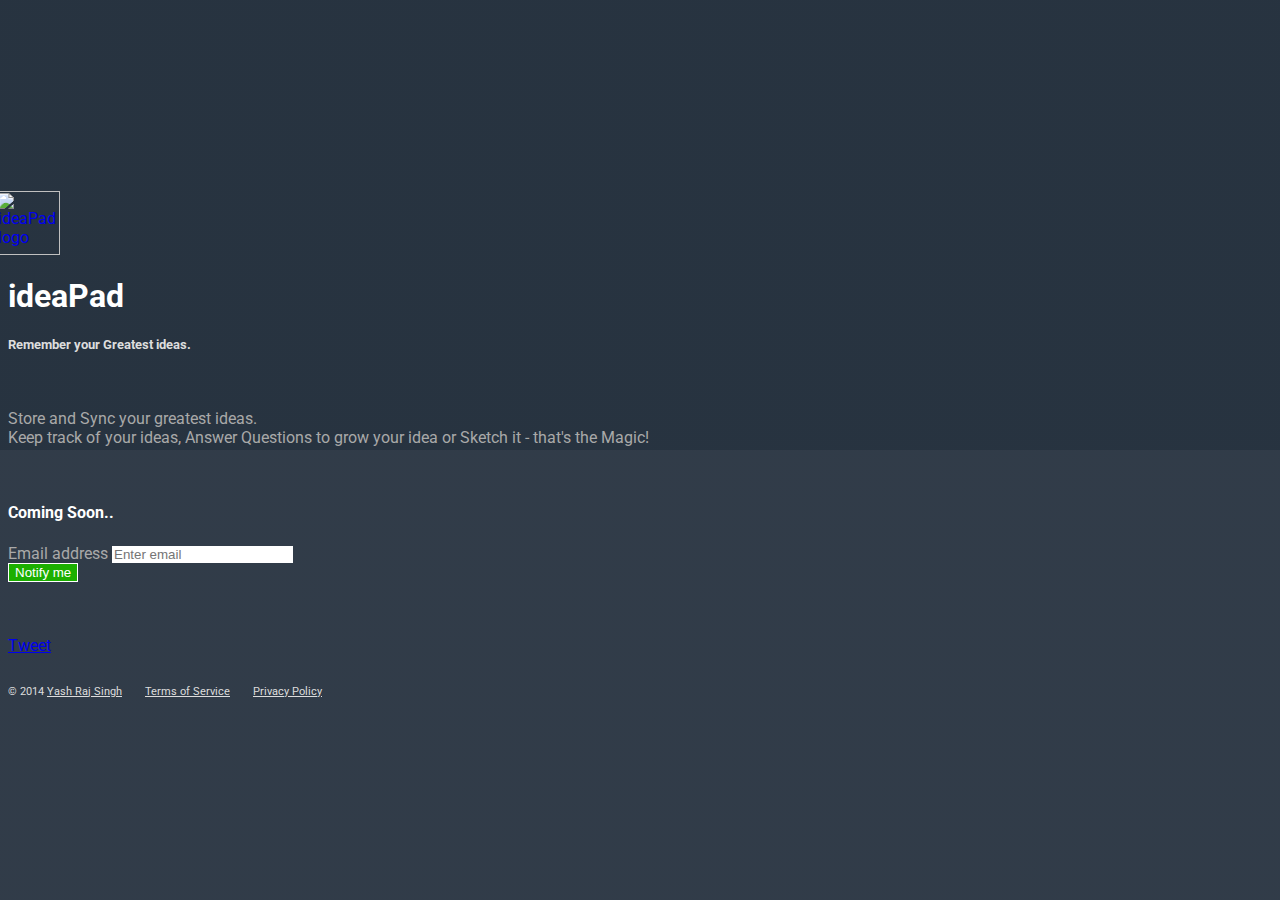
==== index.html @ 4fd84b3b "Merge pull request #7 from yashrajsingh/master" ====
<html lang="en">
<head>
    <meta charset="utf-8">
    <meta http-equiv="X-UA-Compatible" content="IE=edge,chrome=1">
    <meta name="viewport" content="width=device-width, initial-scale=1">
    <meta http-equiv="Content-Type" content="text/html; charset=UTF-8" />
    <link href='images/favicon.ico' rel='icon' type='image/x-icon'/>
    <link href="images/favicon.ico" rel="icon">
    <link href='http://yashrajsingh.github.io/ideaPad/' rel='canonical'/>
    <link href="https://google.com/+YashRajSingh" rel="publisher"/>
    <title>ideaPad</title>

    <!-- Mega-Maximum Meta Tags For SEO -->
    <meta content='global' name='distribution'/>
    <meta content='7 days' name='revisit'/>
    <meta content='7 days' name='revisit-after'/>
    <meta content='documents' name='resource-type'/>
    <meta content="ideaPad" itemprop="headline">
    <meta content="Store/Sync your Greatest ideas" itemprop="description">
    <meta content="images/dp.jpg" itemprop="image">
    <meta content='all' name='audience'/>
    <meta content='general' name='rating'/>
    <meta content='all' name='robots'/>
    <meta content='index, follow' name='robots'/>
    <meta content='Yash Raj Singh' name='author'/>
    <meta content='en' name='language'/>
    <meta content='IN' name='country'/>
    <meta content='28.35,79.4167' name='ICBM'/>
    <meta content='ideaPad' name='DC.title'/>
    <meta content='0;115' name='geo.position'/>
    <meta content='IN' name='geo.region'/>
    <meta content='India' name='geo.placename'/>
    <meta content='Copyright 2014 by Yash Raj Singh. All Rights Reserved.' name='copyright'/>
    <meta content='ideapad, ideas, list, todo list, great, quesitons, sketch, idea list, my idea, your idea, android, app, application, sync' name='keywords'/>
    <meta content='Store/Sync your Greatest ideas' name='description'/>
    <!-- end of Mega-Maximum Meta Tags For SEO -->

    <link rel="stylesheet" href="css/bootstrap.min.css">
    <link rel="stylesheet" href="css/main.css">
    <script src="https://ajax.googleapis.com/ajax/libs/jquery/1.11.1/jquery.min.js"></script>
    <link href='http://fonts.googleapis.com/css?family=Roboto' rel='stylesheet' type='text/css'>
</head>
<body class="body_main">
    <div class="container">
        <div class="row">
            <div class="col-md-4">
                    <div class="app">
                    </div>
            </div>
            <div class="col-md-8 full">
                <div class="desc">
                    <a href="https://play.google.com/store/apps/details?id=com.ideapad" target="_blank">
                        <img src="images/logo.png" class="logo" alt="ideaPad logo"/>
                    </a>
                    <h1>ideaPad</h1>
                    <h5>Remember your Greatest ideas.</h5>
                    <br>
                    <div class="move app"></div>
                    <p>Store and Sync your greatest ideas.
                        <br>Keep track of your ideas, Answer Questions to grow your idea or Sketch it - that's the Magic!
                    </p>
                    <br>
                    <h4 style="color:white;">Coming Soon..</h4>
                    
                    <script type="text/javascript">var submitted=false;</script>
                    
                    <iframe name="hidden_iframe" id="hidden_iframe"
                    style="display:none;" onload="if(submitted)
                    {window.location='thankyou.html';}"></iframe>
                        
                    <form action="https://docs.google.com/forms/d/1QWj7wnkjSEl8QazL1WbCxqeC0z3rnhPTVpQkWp4Ku0I/formResponse" method="POST" id="ss-form" target="hidden_iframe" onsubmit="submitted=true;" class="form-inline" role="form">
                      <div class="form-group">
                        <label class="sr-only" for="exampleInputEmail2">Email address</label>
                          <input type="email" class="form-control" name="entry.639894026" value="" class="ss-q-short" id="entry_639894026" dir="auto" aria-label="Email  Must be a valid email address" aria-required="true" required="" title="Must be a valid email address" placeholder="Enter email" style="border:none; border-radius:0;">
                      </div>
                      <button type="submit" class="btn btn-default" style="color: white;background-color: #1CAF00;border: 1px solid;border-radius: 0;" onclick="postContactToGoogle()">Notify me</button>
                    </form>
                    <br>
                    <br>
                    <div class="share">
                    <a href="https://twitter.com/share" class="twitter-share-button" data-text="I just found the best way to keep track of my greatest ideas!" data-hashtags="ideapad" data-dnt="true">Tweet</a>
<script>!function(d,s,id){var js,fjs=d.getElementsByTagName(s)[0],p=/^http:/.test(d.location)?'http':'https';if(!d.getElementById(id)){js=d.createElement(s);js.id=id;js.src=p+'://platform.twitter.com/widgets.js';fjs.parentNode.insertBefore(js,fjs);}}(document, 'script', 'twitter-wjs');</script>
                        <div class="fb-like" data-href="http://yashrajsingh.github.io/ideaPad/" data-width="300px" data-layout="button_count" data-action="like" data-show-faces="true" data-share="false" style="margin-right:25px;"></div>

                        <!-- Place this tag where you want the +1 button to render. -->
                        <div class="g-plusone" data-size="medium" data-annotation="inline" data-width="120"></div>

                        <!-- Place this tag after the last +1 button tag. -->
                        <script type="text/javascript">
                          (function() {
                            var po = document.createElement('script'); po.type = 'text/javascript'; po.async = true;
                            po.src = 'https://apis.google.com/js/platform.js';
                            var s = document.getElementsByTagName('script')[0]; s.parentNode.insertBefore(po, s);
                          })();
                        </script>
                    </div>
                    <br>
                    <div class="footer">
                        <ul style="padding-left: 0;">
                            <li>&copy; 2014 <a href="http://yashrajsingh.net">Yash Raj Singh</a></li>
                            <li><a href="tos.html">Terms of Service</a></li>
                            <li><a href="privacy.html">Privacy Policy</a></li>
                        </ul>
                    </div>
                </div>
            </div>
        </div>
    </div>

    <div id="fb-root"></div>
    <script>
    (function(d, s, id) {
      var js, fjs = d.getElementsByTagName(s)[0];
      if (d.getElementById(id)) return;
      js = d.createElement(s); js.id = id;
      js.src = "//connect.facebook.net/en_US/sdk.js#xfbml=1&appId=190933961094979&version=v2.0";
      fjs.parentNode.insertBefore(js, fjs);
    }(document, 'script', 'facebook-jssdk'));
    </script>
    <script>
        function postContactToGoogle() {
            var email = $('#Email').val();
                $.ajax({
                    url: "https://docs.google.com/forms/d/1QWj7wnkjSEl8QazL1WbCxqeC0z3rnhPTVpQkWp4Ku0I/formResponse",
                    data: { "entry_639894026": email },
                    type: "POST",
                    dataType: "xml",
                    statusCode: {
                        0: function () {
                            window.location.replace("thankyou.html");
                        },
                        200: function () {
                            window.location.replace("thankyou.html");
                        },
                        201: function () {
                            window.location.replace("thankyou.html");
                        }
                    }
                });
        }
    </script>
    <script src="js/bootstrap.min.js"></script>
</body>
</html>
---- css/main.css ----
body {
    background-color: rgba(46, 57, 70, 0.88);
    color: white;
    font-family: 'Roboto', sans-serif;
    -webkit-font-smoothing: antialiased;
    display: -webkit-flex;
    -moz-osx-font-smoothing: grayscale;
    background-image: linear-gradient(bottom, rgba(46, 57, 70, 0.88) 50%, rgba(38, 50, 63, 0.96) 50%);
    background-image: -o-linear-gradient(bottom, rgba(46, 57, 70, 0.88) 50%, rgba(38, 50, 63, 0.96) 50%);
    background-image: -moz-linear-gradient(bottom, rgba(46, 57, 70, 0.88) 50%, rgba(38, 50, 63, 0.96) 50%);
    background-image: -webkit-linear-gradient(bottom, rgba(46, 57, 70, 0.88) 50%, rgba(38, 50, 63, 0.96) 50%);
    background-image: -ms-linear-gradient(bottom, rgba(46, 57, 70, 0.88) 50%, rgba(38, 50, 63, 0.96) 50%);
}
    

h1 {
    color: white;
}

h5 {
    color: #DDD;
}

.app {
    height: 100%;
    width: auto;
    background: url(http://yashrajsingh.github.io/ideaPad/images/app.png) no-repeat center center;
    background-size: contain;
    display: none;
}

.logo {
    height: 64px;
    margin-left:-12px;
    width: auto;
}

.move {
    height: 50%;
    width: auto;
    display: block;
}

.center {
    z-index: auto;
    position: absolute;
    text-align: center;
    top: 50;
}

.col-md-4, .col-md-8 {
    float:none;
    vertical-align:middle;
}

.desc {
    color: darkgray;
    text-align: center;
}

.footer a, .footer{
    font-size: 11px;
    color: #DDD;
}

.footer ul li {
    display: inline;
    list-style-type: none;
    padding-right: 20px;
}


.top {
    background: #2E3946;
    padding: 20px 20px 20px 10px;
}

.text {
    margin-left:50px;
    text-decoration-style: dashed;
}

.tos {
    padding: 10px 10px 10px 10px;
}

@media (min-width: 988px) {
    .col-md-4, .col-md-8 {
        float:none;
        display:inline-block;
        vertical-align:middle;
        margin-right:-4px;
    }
    .app {
        height: 100%;
        width: auto;
        background:url(/images/app.png) no-repeat center center;
        background-size: 150%;
        display: block;
    }
    .desc {
        color: darkgray;
        text-align: left;
    }
    .move {
        display: none;
    }
    .tos {
        padding: 10px 100px 100px 100px;
    }
    .top {
        background: #2E3946;
        padding: 20px 20px 20px 100px;
    }
}
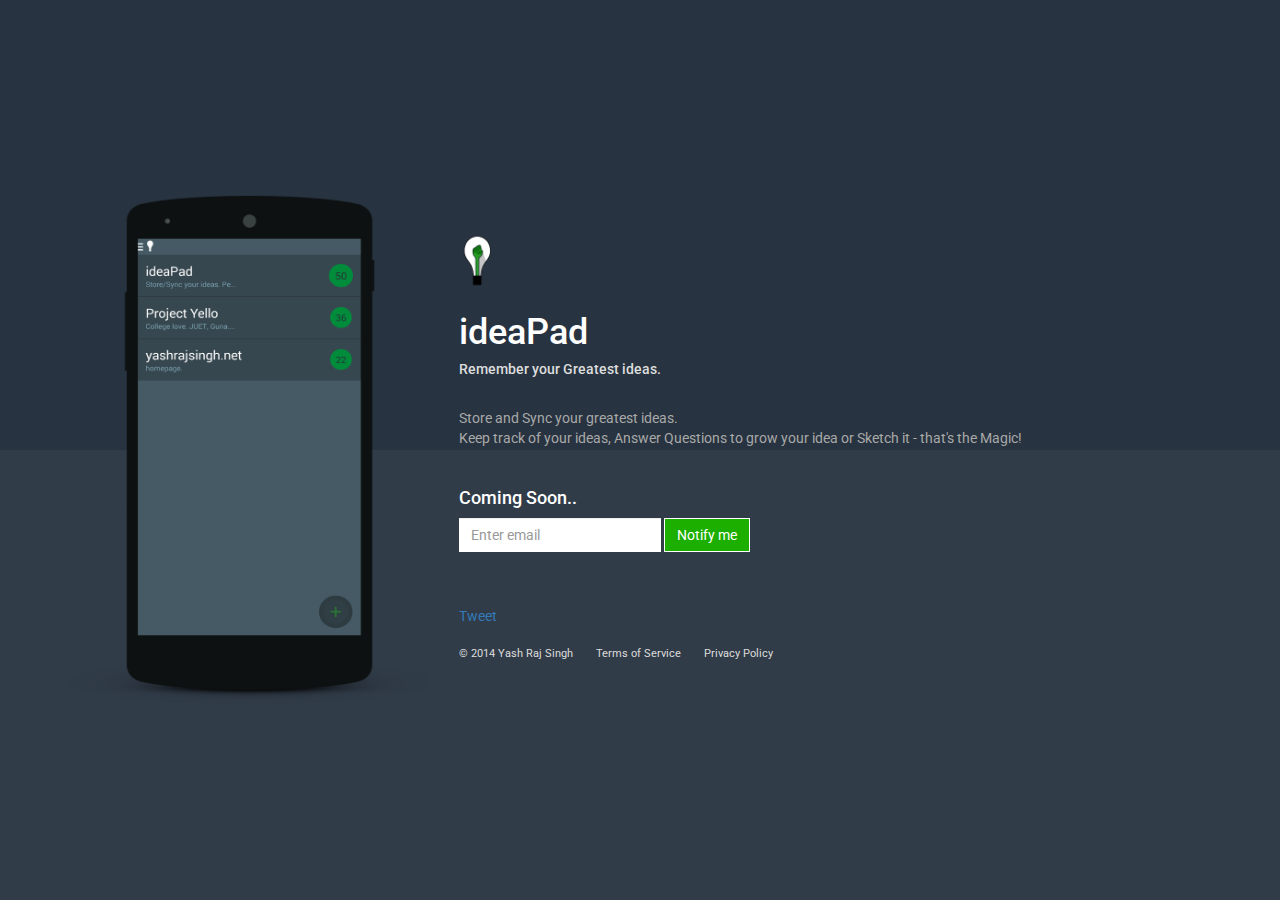
==== commit 0a2fb3c1: "initial commit" ====
--- a/index.html
+++ b/index.html
@@ -8,7 +8,7 @@
     <link href="images/favicon.ico" rel="icon">
     <link href='http://yashrajsingh.github.io/ideaPad/' rel='canonical'/>
     <link href="https://google.com/+YashRajSingh" rel="publisher"/>
-    <title>ideaPad</title>
+    <title>ideaPad for Android</title>
 
     <!-- Mega-Maximum Meta Tags For SEO -->
     <meta content='global' name='distribution'/>
@@ -35,12 +35,12 @@
     <meta content='Store/Sync your Greatest ideas' name='description'/>
     <!-- end of Mega-Maximum Meta Tags For SEO -->
 
-    <link rel="stylesheet" href="css/bootstrap.min.css">
-    <link rel="stylesheet" href="css/main.css">
+    <link rel="stylesheet" href="//maxcdn.bootstrapcdn.com/bootstrap/3.2.0/css/bootstrap.min.css">
+    <link rel="stylesheet" href="/css/main.css">
     <script src="https://ajax.googleapis.com/ajax/libs/jquery/1.11.1/jquery.min.js"></script>
     <link href='http://fonts.googleapis.com/css?family=Roboto' rel='stylesheet' type='text/css'>
 </head>
-<body class="body_main">
+<body>
     <div class="container">
         <div class="row">
             <div class="col-md-4">
@@ -66,7 +66,7 @@
                     
                     <iframe name="hidden_iframe" id="hidden_iframe"
                     style="display:none;" onload="if(submitted)
-                    {window.location='thankyou.html';}"></iframe>
+                    {window.location='/thankyou.html';}"></iframe>
                         
                     <form action="https://docs.google.com/forms/d/1QWj7wnkjSEl8QazL1WbCxqeC0z3rnhPTVpQkWp4Ku0I/formResponse" method="POST" id="ss-form" target="hidden_iframe" onsubmit="submitted=true;" class="form-inline" role="form">
                       <div class="form-group">
@@ -127,18 +127,27 @@
                     dataType: "xml",
                     statusCode: {
                         0: function () {
-                            window.location.replace("thankyou.html");
+                            window.location.replace("/thankyou.html");
                         },
                         200: function () {
-                            window.location.replace("thankyou.html");
+                            window.location.replace("/thankyou.html");
                         },
                         201: function () {
-                            window.location.replace("thankyou.html");
+                            window.location.replace("/thankyou.html");
                         }
                     }
+                    error: function()
+                    {
+                       alert("Request Failed");
+                    },
+                    success: function()
+                    {
+                        window.location.replace("/thankyou.html");
+                    }
                 });
+            return false;
         }
     </script>
-    <script src="js/bootstrap.min.js"></script>
+    <script src="//maxcdn.bootstrapcdn.com/bootstrap/3.2.0/js/bootstrap.min.js"></script>
 </body>
 </html>--- a/css/main.css
+++ b/css/main.css
@@ -11,7 +11,6 @@
     background-image: -webkit-linear-gradient(bottom, rgba(46, 57, 70, 0.88) 50%, rgba(38, 50, 63, 0.96) 50%);
     background-image: -ms-linear-gradient(bottom, rgba(46, 57, 70, 0.88) 50%, rgba(38, 50, 63, 0.96) 50%);
 }
-    
 
 h1 {
     color: white;
@@ -24,7 +23,7 @@
 .app {
     height: 100%;
     width: auto;
-    background: url(http://yashrajsingh.github.io/ideaPad/images/app.png) no-repeat center center;
+    background:url(/images/app.png) no-repeat center center;
     background-size: contain;
     display: none;
 }
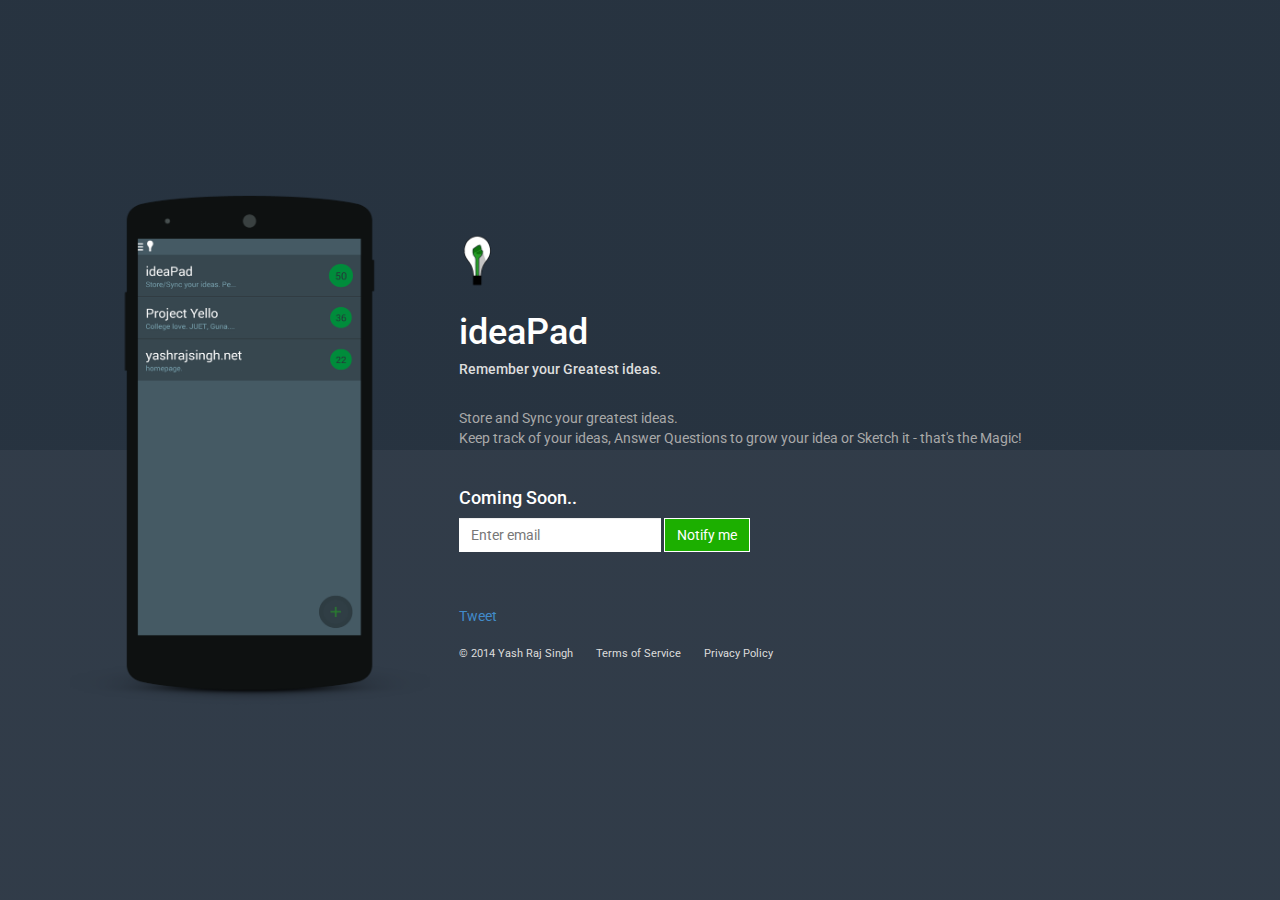
==== commit 0969d87c: "Link Error" ====
--- a/index.html
+++ b/index.html
@@ -35,7 +35,7 @@
     <meta content='Store/Sync your Greatest ideas' name='description'/>
     <!-- end of Mega-Maximum Meta Tags For SEO -->
 
-    <link rel="stylesheet" href="//maxcdn.bootstrapcdn.com/bootstrap/3.2.0/css/bootstrap.min.css">
+    <link rel="stylesheet" href="/css/bootstrap.min.css">
     <link rel="stylesheet" href="/css/main.css">
     <script src="https://ajax.googleapis.com/ajax/libs/jquery/1.11.1/jquery.min.js"></script>
     <link href='http://fonts.googleapis.com/css?family=Roboto' rel='stylesheet' type='text/css'>
@@ -136,18 +136,9 @@
                             window.location.replace("/thankyou.html");
                         }
                     }
-                    error: function()
-                    {
-                       alert("Request Failed");
-                    },
-                    success: function()
-                    {
-                        window.location.replace("/thankyou.html");
-                    }
                 });
-            return false;
         }
     </script>
-    <script src="//maxcdn.bootstrapcdn.com/bootstrap/3.2.0/js/bootstrap.min.js"></script>
+    <script src="/js/bootstrap.min.js"></script>
 </body>
 </html>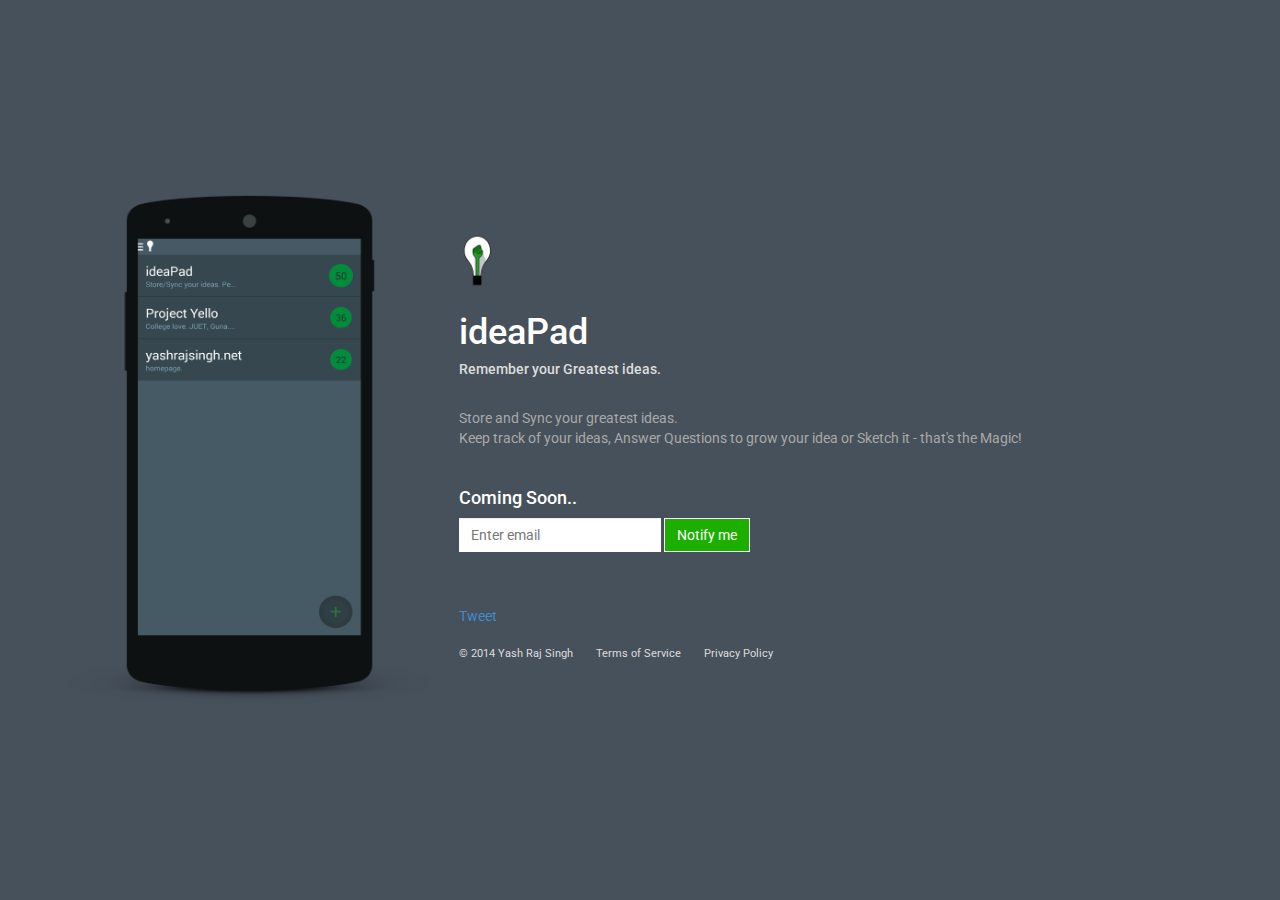
==== commit 64c93cd7: "Fixes" ====
--- a/index.html
+++ b/index.html
@@ -8,7 +8,7 @@
     <link href="images/favicon.ico" rel="icon">
     <link href='http://yashrajsingh.github.io/ideaPad/' rel='canonical'/>
     <link href="https://google.com/+YashRajSingh" rel="publisher"/>
-    <title>ideaPad for Android</title>
+    <title>ideaPad</title>
 
     <!-- Mega-Maximum Meta Tags For SEO -->
     <meta content='global' name='distribution'/>
@@ -35,12 +35,12 @@
     <meta content='Store/Sync your Greatest ideas' name='description'/>
     <!-- end of Mega-Maximum Meta Tags For SEO -->
 
-    <link rel="stylesheet" href="/css/bootstrap.min.css">
-    <link rel="stylesheet" href="/css/main.css">
+    <link rel="stylesheet" href="css/bootstrap.min.css">
+    <link rel="stylesheet" href="css/main.css">
     <script src="https://ajax.googleapis.com/ajax/libs/jquery/1.11.1/jquery.min.js"></script>
     <link href='http://fonts.googleapis.com/css?family=Roboto' rel='stylesheet' type='text/css'>
 </head>
-<body>
+<body class="body_main">
     <div class="container">
         <div class="row">
             <div class="col-md-4">
@@ -139,6 +139,6 @@
                 });
         }
     </script>
-    <script src="/js/bootstrap.min.js"></script>
+    <script src="js/bootstrap.min.js"></script>
 </body>
 </html>--- a/css/main.css
+++ b/css/main.css
@@ -1,4 +1,13 @@
 body {
+    background-color: rgba(46, 57, 70, 0.88);
+    color: white;
+    font-family: 'Roboto', sans-serif;
+    -webkit-font-smoothing: antialiased;
+    display: -webkit-flex;
+    -moz-osx-font-smoothing: grayscale;
+}
+
+body_main {
     background-color: rgba(46, 57, 70, 0.88);
     color: white;
     font-family: 'Roboto', sans-serif;
@@ -11,6 +20,7 @@
     background-image: -webkit-linear-gradient(bottom, rgba(46, 57, 70, 0.88) 50%, rgba(38, 50, 63, 0.96) 50%);
     background-image: -ms-linear-gradient(bottom, rgba(46, 57, 70, 0.88) 50%, rgba(38, 50, 63, 0.96) 50%);
 }
+    
 
 h1 {
     color: white;
@@ -23,7 +33,7 @@
 .app {
     height: 100%;
     width: auto;
-    background:url(/images/app.png) no-repeat center center;
+    background: url(images/app.png) no-repeat center center;
     background-size: contain;
     display: none;
 }
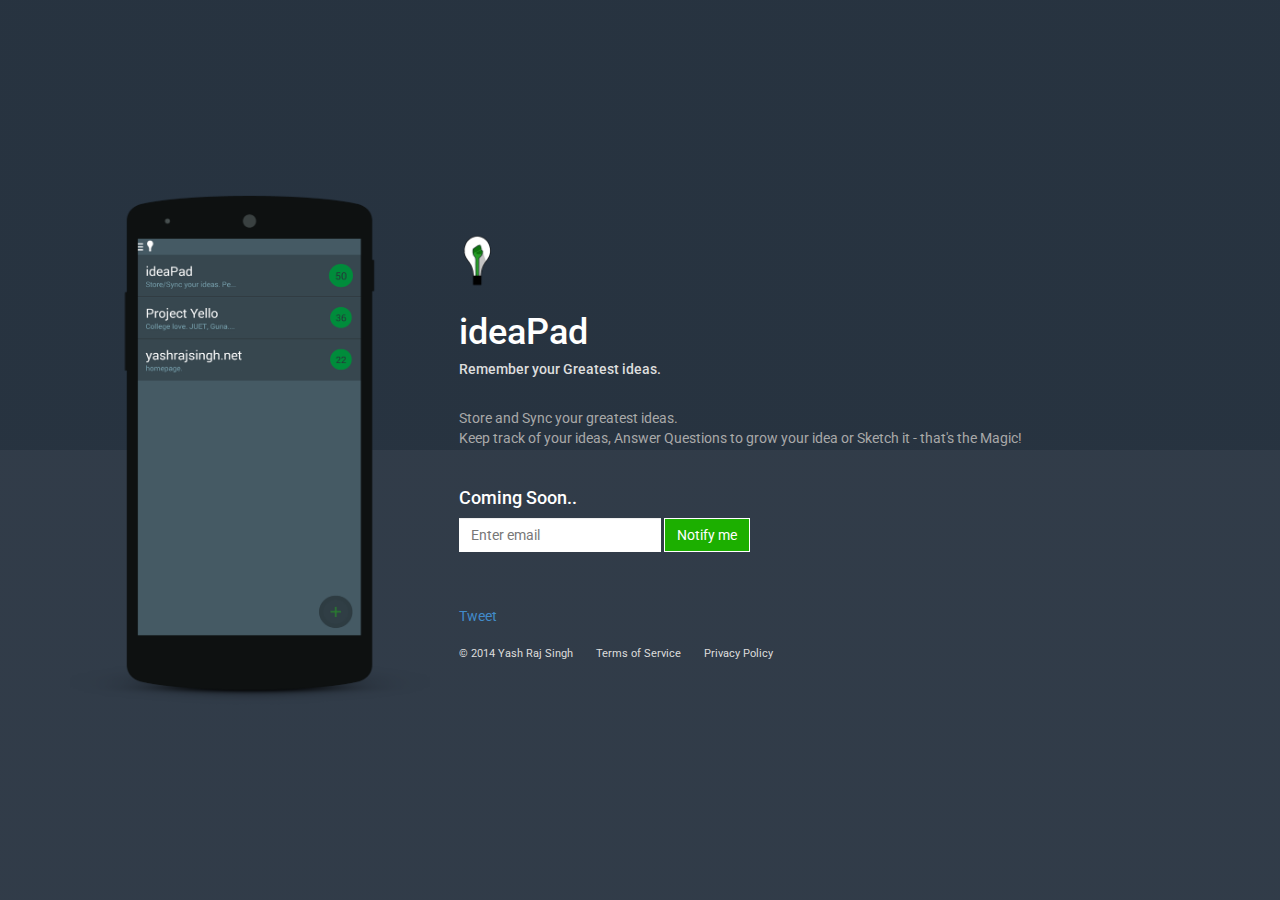
==== commit a12e2916: "Fixes" ====
--- a/index.html
+++ b/index.html
@@ -66,7 +66,7 @@
                     
                     <iframe name="hidden_iframe" id="hidden_iframe"
                     style="display:none;" onload="if(submitted)
-                    {window.location='/thankyou.html';}"></iframe>
+                    {window.location='thankyou.html';}"></iframe>
                         
                     <form action="https://docs.google.com/forms/d/1QWj7wnkjSEl8QazL1WbCxqeC0z3rnhPTVpQkWp4Ku0I/formResponse" method="POST" id="ss-form" target="hidden_iframe" onsubmit="submitted=true;" class="form-inline" role="form">
                       <div class="form-group">
@@ -127,13 +127,13 @@
                     dataType: "xml",
                     statusCode: {
                         0: function () {
-                            window.location.replace("/thankyou.html");
+                            window.location.replace("thankyou.html");
                         },
                         200: function () {
-                            window.location.replace("/thankyou.html");
+                            window.location.replace("thankyou.html");
                         },
                         201: function () {
-                            window.location.replace("/thankyou.html");
+                            window.location.replace("thankyou.html");
                         }
                     }
                 });
--- a/css/main.css
+++ b/css/main.css
@@ -1,13 +1,4 @@
 body {
-    background-color: rgba(46, 57, 70, 0.88);
-    color: white;
-    font-family: 'Roboto', sans-serif;
-    -webkit-font-smoothing: antialiased;
-    display: -webkit-flex;
-    -moz-osx-font-smoothing: grayscale;
-}
-
-body_main {
     background-color: rgba(46, 57, 70, 0.88);
     color: white;
     font-family: 'Roboto', sans-serif;
@@ -33,7 +24,7 @@
 .app {
     height: 100%;
     width: auto;
-    background: url(images/app.png) no-repeat center center;
+    background: url(http://yashrajsingh.github.io/ideaPad/images/app.png) no-repeat center center;
     background-size: contain;
     display: none;
 }
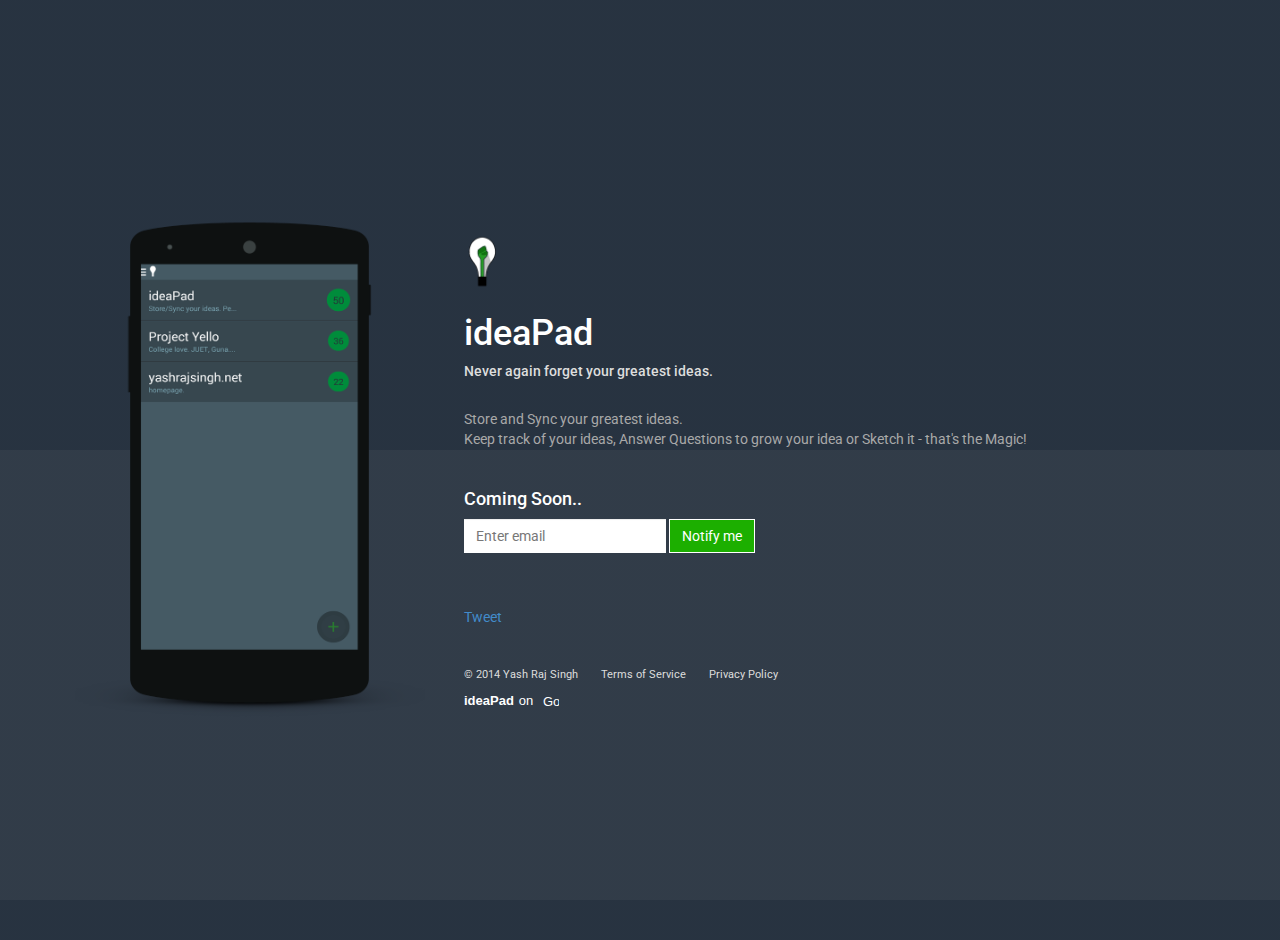
==== commit ae66187d: "Fb Fix" ====
--- a/index.html
+++ b/index.html
@@ -4,8 +4,8 @@
     <meta http-equiv="X-UA-Compatible" content="IE=edge,chrome=1">
     <meta name="viewport" content="width=device-width, initial-scale=1">
     <meta http-equiv="Content-Type" content="text/html; charset=UTF-8" />
-    <link href='images/favicon.ico' rel='icon' type='image/x-icon'/>
-    <link href="images/favicon.ico" rel="icon">
+    <link rel="shortcut icon" href="favicon.ico" type="image/x-icon">
+    <link rel="icon" href="favicon.ico" type="image/x-icon">
     <link href='http://yashrajsingh.github.io/ideaPad/' rel='canonical'/>
     <link href="https://google.com/+YashRajSingh" rel="publisher"/>
     <title>ideaPad</title>
@@ -33,6 +33,7 @@
     <meta content='Copyright 2014 by Yash Raj Singh. All Rights Reserved.' name='copyright'/>
     <meta content='ideapad, ideas, list, todo list, great, quesitons, sketch, idea list, my idea, your idea, android, app, application, sync' name='keywords'/>
     <meta content='Store/Sync your Greatest ideas' name='description'/>
+    <link href="https://plus.google.com/105387187787302363209" rel="publisher"/>
     <!-- end of Mega-Maximum Meta Tags For SEO -->
 
     <link rel="stylesheet" href="css/bootstrap.min.css">
@@ -40,7 +41,7 @@
     <script src="https://ajax.googleapis.com/ajax/libs/jquery/1.11.1/jquery.min.js"></script>
     <link href='http://fonts.googleapis.com/css?family=Roboto' rel='stylesheet' type='text/css'>
 </head>
-<body class="body_main">
+<body>
     <div class="container">
         <div class="row">
             <div class="col-md-4">
@@ -53,11 +54,11 @@
                         <img src="images/logo.png" class="logo" alt="ideaPad logo"/>
                     </a>
                     <h1>ideaPad</h1>
-                    <h5>Remember your Greatest ideas.</h5>
+                    <h5>Never again forget your greatest ideas.</h5>
                     <br>
                     <div class="move app"></div>
                     <p>Store and Sync your greatest ideas.
-                        <br>Keep track of your ideas, Answer Questions to grow your idea or Sketch it - that's the Magic!
+                    <br>Keep track of your ideas, Answer Questions to grow your idea or Sketch it - that's the Magic!
                     </p>
                     <br>
                     <h4 style="color:white;">Coming Soon..</h4>
@@ -80,10 +81,10 @@
                     <div class="share">
                     <a href="https://twitter.com/share" class="twitter-share-button" data-text="I just found the best way to keep track of my greatest ideas!" data-hashtags="ideapad" data-dnt="true">Tweet</a>
 <script>!function(d,s,id){var js,fjs=d.getElementsByTagName(s)[0],p=/^http:/.test(d.location)?'http':'https';if(!d.getElementById(id)){js=d.createElement(s);js.id=id;js.src=p+'://platform.twitter.com/widgets.js';fjs.parentNode.insertBefore(js,fjs);}}(document, 'script', 'twitter-wjs');</script>
-                        <div class="fb-like" data-href="http://yashrajsingh.github.io/ideaPad/" data-width="300px" data-layout="button_count" data-action="like" data-show-faces="true" data-share="false" style="margin-right:25px;"></div>
+                        <div class="fb-like" data-href="http://yashrajsingh.net/ideaPad/" data-width="300px" data-layout="button_count" data-action="like" data-show-faces="true" data-share="false" style="margin-right:25px;"></div>
 
                         <!-- Place this tag where you want the +1 button to render. -->
-                        <div class="g-plusone" data-size="medium" data-annotation="inline" data-width="120"></div>
+                        <div class="g-plusone" data-size="medium" data-annotation="inline" data-width="120" style="margin-right:25px;"></div>
 
                         <!-- Place this tag after the last +1 button tag. -->
                         <script type="text/javascript">
@@ -94,13 +95,21 @@
                           })();
                         </script>
                     </div>
-                    <br>
+                    <br><br>
                     <div class="footer">
                         <ul style="padding-left: 0;">
                             <li>&copy; 2014 <a href="http://yashrajsingh.net">Yash Raj Singh</a></li>
                             <li><a href="tos.html">Terms of Service</a></li>
                             <li><a href="privacy.html">Privacy Policy</a></li>
                         </ul>
+                        
+                        
+                        <!-- Place this code where you want the badge to render. -->
+                        <a href="//plus.google.com/u/0/105387187787302363209?prsrc=3"
+                           rel="publisher" target="_top" style="text-decoration:none;display:inline-block;color:#333;text-align:center; font:13px/16px arial,sans-serif;white-space:nowrap;color:white;">
+                        <span style="display:inline-block;font-weight:bold;vertical-align:top;margin-right:5px; margin-top:0px;">ideaPad</span><span style="display:inline-block;vertical-align:top;margin-right:6px; margin-top:0px;">on</span>
+                        <img src="//ssl.gstatic.com/images/icons/gplus-16.png" alt="Google+" style="border:0;width:16px;height:16px;"/>
+                        </a>
                     </div>
                 </div>
             </div>
--- a/css/main.css
+++ b/css/main.css
@@ -24,7 +24,7 @@
 .app {
     height: 100%;
     width: auto;
-    background: url(http://yashrajsingh.github.io/ideaPad/images/app.png) no-repeat center center;
+    background: url('../images/app.png') no-repeat center center;
     background-size: contain;
     display: none;
 }
@@ -50,6 +50,7 @@
 
 .col-md-4, .col-md-8 {
     float:none;
+    padding: 20px;
     vertical-align:middle;
 }
 
@@ -84,6 +85,10 @@
     padding: 10px 10px 10px 10px;
 }
 
+.share {
+    display: none;   
+}
+
 @media (min-width: 988px) {
     .col-md-4, .col-md-8 {
         float:none;
@@ -94,7 +99,7 @@
     .app {
         height: 100%;
         width: auto;
-        background:url(/images/app.png) no-repeat center center;
+        background: url('../images/app.png') no-repeat center center;
         background-size: 150%;
         display: block;
     }
@@ -112,4 +117,7 @@
         background: #2E3946;
         padding: 20px 20px 20px 100px;
     }
+    .share {
+        display: inline;   
+    }
 }
